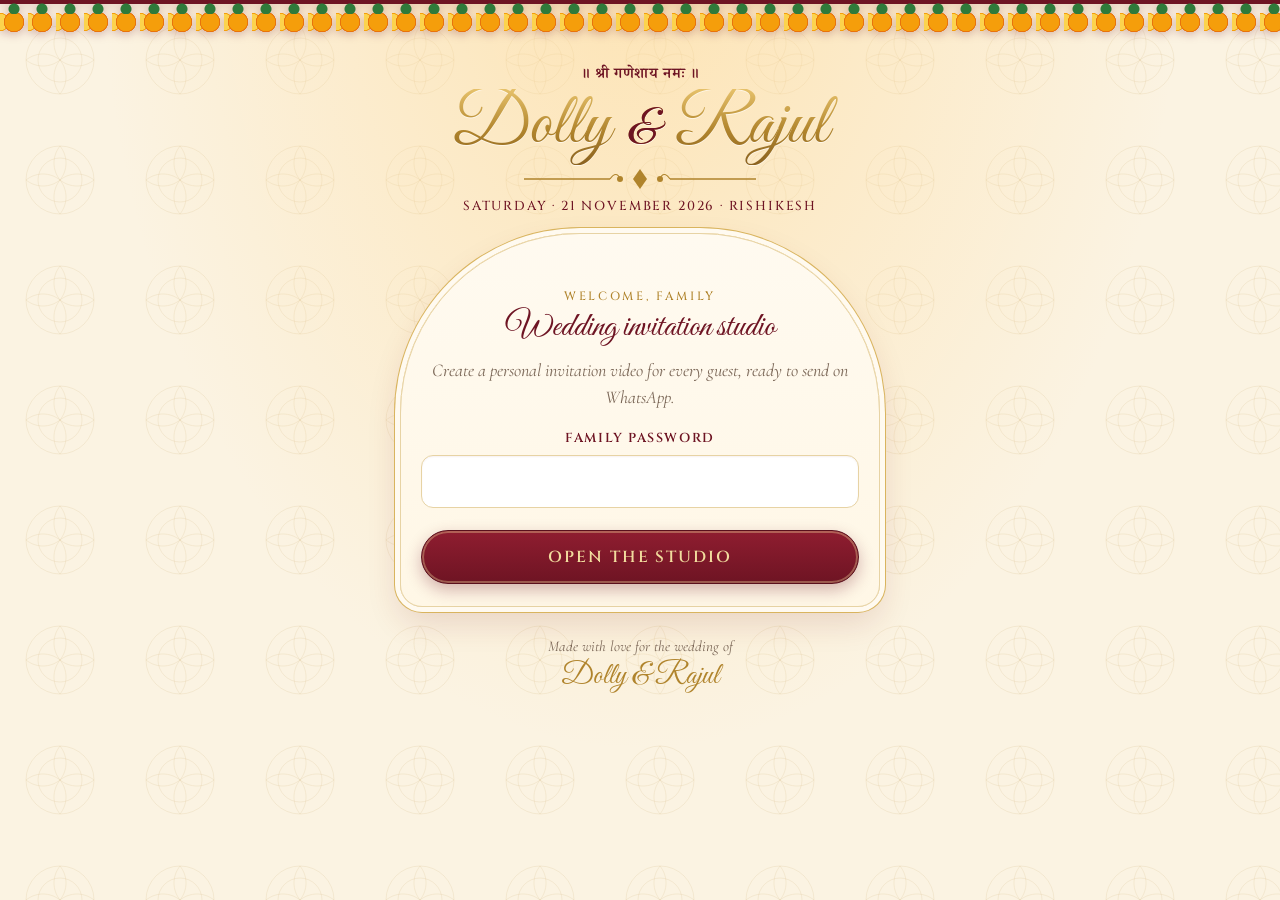
==== docs/index.html @ 71a1b17f "Wedding-themed studio, RSVP contact list, higher-quality templates, new password - Redesigned site f" ====
<!doctype html>
<html lang="en">
<head>
  <meta charset="utf-8">
  <meta name="viewport" content="width=device-width, initial-scale=1, viewport-fit=cover">
  <meta name="robots" content="noindex, nofollow">
  <meta name="theme-color" content="#6e1423">
  <title>Dolly &amp; Rajul · Wedding Invitations</title>
  <link rel="icon" href="data:image/svg+xml,%3Csvg xmlns='http://www.w3.org/2000/svg' viewBox='0 0 64 64'%3E%3Ccircle cx='32' cy='32' r='30' fill='%236e1423'/%3E%3Ctext x='32' y='44' font-size='34' text-anchor='middle' fill='%23e8c66f' font-family='serif'%3E%E0%A5%90%3C/text%3E%3C/svg%3E">
  <link rel="preconnect" href="https://fonts.googleapis.com">
  <link rel="preconnect" href="https://fonts.gstatic.com" crossorigin>
  <link href="https://fonts.googleapis.com/css2?family=Cinzel:wght@500;700&family=Cormorant+Garamond:ital,wght@0,400;0,600;1,400&family=Great+Vibes&family=Kalam:wght@700&family=Noto+Serif+Devanagari:wght@400;600&family=Playball&family=Playfair+Display:ital@1&display=swap" rel="stylesheet">
  <link rel="stylesheet" href="styles.css">
</head>
<body>
  <div class="toran" aria-hidden="true"></div>

  <main class="shell">
    <header class="brand">
      <p class="mantra">॥ श्री गणेशाय नमः ॥</p>
      <h1 class="couple">Dolly <span class="amp">&amp;</span> Rajul</h1>
      <div class="ornament" aria-hidden="true">
        <svg viewBox="0 0 240 24" width="240" height="24"><path d="M4 12h86M150 12h86" stroke="currentColor" stroke-width="1.4"/><path d="M120 2l7 10-7 10-7-10z" fill="currentColor"/><circle cx="100" cy="12" r="3" fill="currentColor"/><circle cx="140" cy="12" r="3" fill="currentColor"/><path d="M90 12c4-6 8-6 10 0M150 12c-4-6-8-6-10 0" stroke="currentColor" fill="none" stroke-width="1.2"/></svg>
      </div>
      <p class="date">Saturday · 21 November 2026 · Rishikesh</p>
    </header>

    <!-- Step 1: password -->
    <section id="step-lock" class="card arch-card">
      <p class="eyebrow">Welcome, family</p>
      <h2>Wedding invitation studio</h2>
      <p class="lead">Create a personal invitation video for every guest, ready to send on WhatsApp.</p>
      <form id="lock-form" autocomplete="off">
        <label for="password">Family password</label>
        <input id="password" type="password" autocomplete="current-password" required>
        <button type="submit" class="primary" id="unlock-btn">Open the studio</button>
        <p class="error" id="lock-error" hidden></p>
      </form>
    </section>

    <!-- Step 2: details -->
    <section id="step-form" class="card" hidden>
      <figure id="hero" class="hero" hidden>
        <div class="arch-frame"><img id="hero-img" alt="Dolly and Rajul"></div>
      </figure>
      <p class="eyebrow">New invitation</p>
      <h2>Who is it for?</h2>
      <form id="invite-form" novalidate>
        <p class="field-label">Invitation from</p>
        <div id="side-list" class="tiles" role="radiogroup" aria-label="Invitation from"></div>

        <p class="field-label">Language</p>
        <div id="lang-list" class="tiles" role="radiogroup" aria-label="Language"></div>

        <label for="guest" class="field-label">Guest name</label>
        <input id="guest" maxlength="40" placeholder="e.g. Sharma Family" required>
        <p class="hint">Appears as “Dear …” on the invitation page (“प्रिय …” in Hindi).</p>

        <label for="rsvp-select" class="field-label">RSVP contact</label>
        <div class="select-wrap"><select id="rsvp-select"></select></div>
        <button type="button" id="remove-contact" class="link" hidden>Remove this saved contact</button>
        <div id="new-contact" class="new-contact" hidden>
          <label for="rsvp-name">Name</label>
          <input id="rsvp-name" maxlength="40" placeholder="e.g. Neha">
          <label for="rsvp-phone">Phone number</label>
          <input id="rsvp-phone" type="tel" inputmode="tel" maxlength="20" placeholder="e.g. +91 98765 43210">
          <label class="check"><input type="checkbox" id="save-contact" checked> Save this contact for next time</label>
        </div>

        <p class="error" id="form-error" hidden></p>
        <button type="submit" class="primary" id="generate-btn">Create invitation video</button>
      </form>
    </section>

    <!-- Step 3: progress -->
    <section id="step-progress" class="card center" hidden>
      <div class="mandala" aria-hidden="true"></div>
      <h2>Preparing the invitation…</h2>
      <p id="progress-label" class="progress-label">Starting</p>
      <div class="bar"><div id="progress-fill"></div></div>
      <p class="hint">Please keep this screen open. The first time takes a little longer while the studio loads.</p>
    </section>

    <!-- Step 4: result -->
    <section id="step-result" class="card center" hidden>
      <p class="eyebrow">Ready to send</p>
      <h2 class="result-title">Invitation for <span id="result-guest"></span></h2>
      <div class="video-frame"><video id="preview" controls playsinline preload="metadata"></video></div>
      <p id="result-meta" class="hint"></p>
      <div class="actions">
        <a id="download-btn" class="primary button" download>Download video</a>
        <button id="share-btn" class="secondary" hidden>Share on WhatsApp…</button>
        <button id="again-btn" class="secondary">Make another invitation</button>
      </div>
    </section>

    <!-- Error -->
    <section id="step-error" class="card" hidden>
      <h2>Something went wrong</h2>
      <p id="error-message" class="error"></p>
      <details><summary>Technical details</summary><pre id="error-log"></pre></details>
      <button id="retry-btn" class="primary">Back to the form</button>
    </section>

    <footer class="foot">
      <p>Made with love for the wedding of</p>
      <p class="foot-names">Dolly &amp; Rajul</p>
    </footer>
  </main>
  <script type="module" src="app.js"></script>
</body>
</html>
---- docs/styles.css ----
:root {
  --maroon: #6e1423;
  --maroon-2: #8f1d30;
  --gold: #b0842c;
  --gold-2: #d9b45e;
  --gold-3: #f1dc9e;
  --cream: #fbf3e2;
  --ivory: #fffaf0;
  --ink: #3a2418;
  --muted: #7a6656;
  --line: #e7d3a4;
  --error: #a3322a;
  color-scheme: light;
}
* { box-sizing: border-box; }
html { -webkit-text-size-adjust: 100%; }
body {
  margin: 0;
  min-height: 100vh;
  color: var(--ink);
  font: 18px/1.5 "Cormorant Garamond", "Noto Serif Devanagari", Georgia, serif;
  background-color: var(--cream);
  /* soft mandala pattern + warm glow */
  background-image:
    radial-gradient(ellipse at 50% -10%, rgba(255, 214, 140, .55), transparent 60%),
    url("data:image/svg+xml,%3Csvg xmlns='http://www.w3.org/2000/svg' width='120' height='120' viewBox='0 0 120 120'%3E%3Cg fill='none' stroke='%23b0842c' stroke-opacity='.10' stroke-width='1'%3E%3Ccircle cx='60' cy='60' r='22'/%3E%3Ccircle cx='60' cy='60' r='34'/%3E%3Cpath d='M60 26c8 10 8 24 0 34-8-10-8-24 0-34zM60 94c8-10 8-24 0-34-8 10-8 24 0 34zM26 60c10-8 24-8 34 0-10 8-24 8-34 0zM94 60c-10-8-24-8-34 0 10 8 24 8 34 0z'/%3E%3C/g%3E%3C/svg%3E");
  background-attachment: fixed, scroll;
}

/* marigold toran across the top */
.toran {
  position: relative; z-index: 5; height: 40px; pointer-events: none;
  background:
    radial-gradient(circle at 14px 9px, #2f7a3a 0 5px, transparent 6px) 0 0 / 28px 14px repeat-x,
    radial-gradient(circle at 14px 22px, #f59e0b 0 9px, #e8730c 9.5px 10px, transparent 10.5px) 0 0 / 28px 40px repeat-x,
    radial-gradient(circle at 0 22px, #fcd34d 0 8px, #f59e0b 8.5px 9px, transparent 9.5px) 0 0 / 28px 40px repeat-x,
    linear-gradient(var(--maroon), var(--maroon)) 0 0 / 100% 4px no-repeat;
  filter: drop-shadow(0 3px 4px rgba(110, 20, 35, .25));
}

.shell { max-width: 520px; margin: 0 auto; padding: 18px 16px 40px; }

/* header */
.brand { text-align: center; margin: 6px 0 18px; }
.mantra { margin: 0; color: var(--maroon); font: 600 15px "Noto Serif Devanagari", serif; letter-spacing: .04em; }
.couple {
  margin: 2px 0 0; font: 400 clamp(52px, 15vw, 72px)/1.05 "Great Vibes", cursive;
  background: linear-gradient(180deg, #e6c16a 0%, #b0842c 55%, #8a6220 100%);
  -webkit-background-clip: text; background-clip: text; color: transparent;
  filter: drop-shadow(0 1px 0 rgba(255, 255, 255, .6));
}
.amp { font-size: .7em; color: var(--maroon); -webkit-text-fill-color: var(--maroon); padding: 0 .08em; }
.ornament { color: var(--gold); margin: 2px auto 0; line-height: 0; }
.date { margin: 6px 0 0; font: 500 13px "Cinzel", serif; letter-spacing: .14em; color: var(--maroon); text-transform: uppercase; }

/* cards */
.card {
  position: relative;
  background: linear-gradient(180deg, var(--ivory), #fff7e6);
  border: 1px solid var(--line);
  border-radius: 22px;
  padding: 26px 20px 22px;
  box-shadow: 0 0 0 5px var(--ivory), 0 0 0 6px var(--gold-2), 0 14px 34px rgba(110, 20, 35, .14);
  margin: 10px 4px 0;
}
.arch-card { border-radius: 180px 180px 22px 22px; padding-top: 54px; text-align: center; }
.center { text-align: center; }
.eyebrow { margin: 0; font: 500 12px "Cinzel", serif; letter-spacing: .22em; text-transform: uppercase; color: var(--gold); }
h2 { margin: 4px 0 10px; font: 400 34px/1.15 "Great Vibes", cursive; color: var(--maroon); }
.lead { margin: 0 0 6px; color: var(--muted); font-style: italic; }

/* couple photo in an arch */
.hero { margin: -6px auto 14px; width: 200px; }
.arch-frame {
  aspect-ratio: 420 / 760; border-radius: 100px 100px 10px 10px; overflow: hidden;
  border: 3px solid var(--gold-2); box-shadow: 0 0 0 4px var(--ivory), 0 0 0 5px var(--gold), 0 10px 22px rgba(110, 20, 35, .2);
}
.arch-frame img { width: 100%; height: 100%; object-fit: cover; object-position: 50% 20%; display: block; }

/* form */
label, .field-label { display: block; font: 600 13px "Cinzel", serif; letter-spacing: .12em; text-transform: uppercase; color: var(--maroon); margin: 18px 0 8px; }
input, select {
  width: 100%; font: inherit; font-size: 18px; color: var(--ink);
  background: #fff; border: 1px solid var(--line); border-radius: 12px; padding: 12px 14px;
  box-shadow: inset 0 1px 2px rgba(110, 20, 35, .06);
}
input:focus, select:focus { outline: 2px solid var(--gold-2); outline-offset: 1px; border-color: var(--gold); }
.select-wrap { position: relative; }
.select-wrap::after { content: ""; position: absolute; right: 16px; top: 50%; width: 9px; height: 9px; margin-top: -7px; border: solid var(--maroon); border-width: 0 2px 2px 0; transform: rotate(45deg); pointer-events: none; }
select { appearance: none; -webkit-appearance: none; padding-right: 42px; }
.hint { color: var(--muted); font-size: 15px; font-style: italic; margin: 6px 0 0; }

.tiles { display: grid; grid-template-columns: 1fr 1fr; gap: 10px; }
.tile {
  position: relative; display: flex; flex-direction: column; align-items: center; justify-content: center;
  min-height: 74px; margin: 0; padding: 10px 8px; cursor: pointer; text-transform: none; letter-spacing: 0;
  background: #fff; border: 1px solid var(--line); border-radius: 14px; text-align: center;
  transition: border-color .15s, box-shadow .15s, background .15s;
}
.tile input { position: absolute; opacity: 0; pointer-events: none; }
.tile-title { font: 400 25px/1.1 "Great Vibes", "Noto Serif Devanagari", cursive; color: var(--ink); }
.tile-sub { font: 15px "Noto Serif Devanagari", "Cormorant Garamond", serif; color: var(--muted); margin-top: 2px; }
.tile:has(input:checked) { background: linear-gradient(180deg, #fff6e0, #fbe9c2); border-color: var(--gold); box-shadow: 0 0 0 2px var(--gold-2); }
.tile:has(input:checked) .tile-title { color: var(--maroon); }
.tile:has(input:focus-visible) { outline: 2px solid var(--maroon); outline-offset: 2px; }

.new-contact { margin-top: 12px; padding: 4px 14px 14px; border: 1px dashed var(--gold-2); border-radius: 14px; background: #fffdf7; }
.new-contact label:not(.check) { margin-top: 12px; }
.check { display: flex; gap: 10px; align-items: center; font: italic 400 16px "Cormorant Garamond", serif; letter-spacing: 0; text-transform: none; color: var(--ink); }
.check input { width: 18px; height: 18px; accent-color: var(--maroon); }
.link { background: none; border: 0; padding: 6px 0 0; color: var(--maroon); font: italic 15px "Cormorant Garamond", serif; text-decoration: underline; cursor: pointer; }

/* buttons */
button, .button { display: inline-block; text-align: center; text-decoration: none; cursor: pointer; border-radius: 999px; }
.primary {
  width: 100%; margin-top: 22px; padding: 15px 20px; border: 1px solid #5a0f1c;
  font: 600 16px "Cinzel", serif; letter-spacing: .12em; text-transform: uppercase; color: var(--gold-3);
  background: linear-gradient(180deg, var(--maroon-2), var(--maroon));
  box-shadow: inset 0 0 0 2px rgba(241, 220, 158, .35), 0 6px 16px rgba(110, 20, 35, .3);
}
.primary:active { transform: translateY(1px); }
.secondary { width: 100%; padding: 13px 20px; border: 1px solid var(--gold); background: #fff; color: var(--maroon); font: 600 14px "Cinzel", serif; letter-spacing: .1em; text-transform: uppercase; }
button:disabled { opacity: .6; cursor: progress; }
.actions { display: grid; gap: 10px; margin-top: 8px; }
.actions .primary { margin-top: 8px; }
.error { color: var(--error); font-weight: 600; margin: 12px 0 0; }

/* progress */
.mandala {
  width: 96px; height: 96px; margin: 4px auto 6px; border-radius: 50%;
  background:
    radial-gradient(circle, var(--maroon) 0 10px, transparent 11px),
    repeating-conic-gradient(var(--gold-2) 0 10deg, transparent 10deg 30deg),
    radial-gradient(circle, transparent 0 30px, var(--gold) 31px 33px, transparent 34px);
  -webkit-mask: radial-gradient(circle, #000 0 47px, transparent 48px); mask: radial-gradient(circle, #000 0 47px, transparent 48px);
  animation: spin 9s linear infinite;
}
@keyframes spin { to { transform: rotate(360deg); } }
@media (prefers-reduced-motion: reduce) { .mandala { animation: none; } }
.progress-label { font-size: 19px; margin: 0; font-style: italic; }
.bar { height: 10px; background: #f1e3c2; border-radius: 999px; overflow: hidden; margin: 14px 0 10px; box-shadow: inset 0 1px 2px rgba(110, 20, 35, .15); }
#progress-fill { height: 100%; width: 0; background: linear-gradient(90deg, #f59e0b, var(--gold), var(--maroon)); transition: width .3s; }

/* result */
.result-title span { white-space: nowrap; }
.video-frame { padding: 6px; border-radius: 18px; background: linear-gradient(135deg, var(--gold-3), var(--gold), var(--gold-3)); margin: 8px auto 0; max-width: 340px; }
video { width: 100%; max-height: 68vh; background: #000; border-radius: 13px; display: block; }

pre { white-space: pre-wrap; word-break: break-word; font-size: 12px; max-height: 240px; overflow: auto; background: #f3ece0; padding: 8px; border-radius: 8px; }
details { margin-top: 10px; }

.foot { text-align: center; margin-top: 28px; color: var(--muted); font-style: italic; font-size: 15px; }
.foot p { margin: 0; }
.foot-names { font: 400 30px "Great Vibes", cursive; color: var(--gold); font-style: normal; }
[hidden] { display: none !important; }
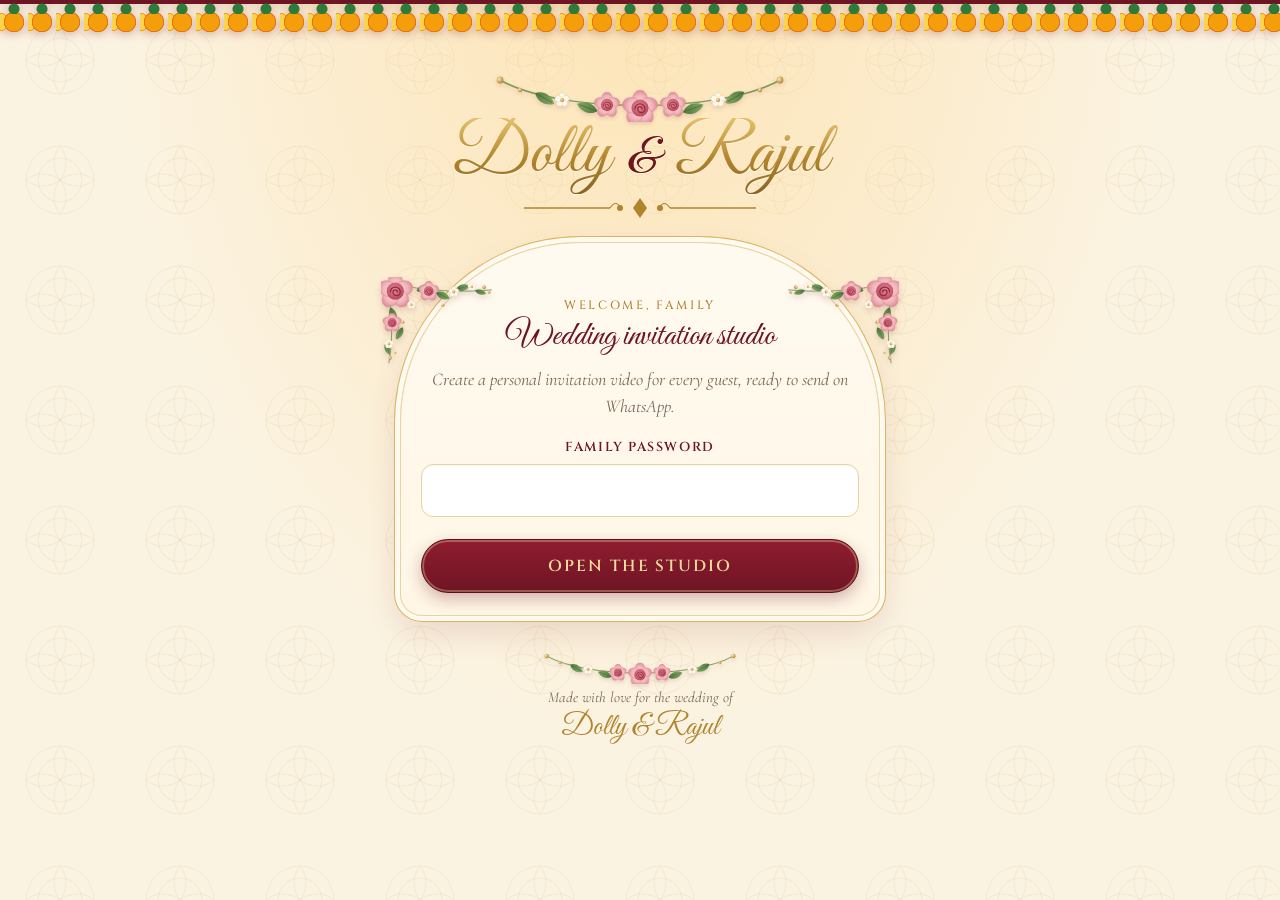
==== commit 8860bb23: "Floral redesign, Hindi name translation, softer music, 3x faster generation - Remove couple photo, d" ====
--- a/docs/index.html
+++ b/docs/index.html
@@ -6,27 +6,93 @@
   <meta name="robots" content="noindex, nofollow">
   <meta name="theme-color" content="#6e1423">
   <title>Dolly &amp; Rajul · Wedding Invitations</title>
-  <link rel="icon" href="data:image/svg+xml,%3Csvg xmlns='http://www.w3.org/2000/svg' viewBox='0 0 64 64'%3E%3Ccircle cx='32' cy='32' r='30' fill='%236e1423'/%3E%3Ctext x='32' y='44' font-size='34' text-anchor='middle' fill='%23e8c66f' font-family='serif'%3E%E0%A5%90%3C/text%3E%3C/svg%3E">
+  <link rel="icon" href="data:image/svg+xml,%3Csvg xmlns='http://www.w3.org/2000/svg' viewBox='0 0 64 64'%3E%3Ccircle cx='32' cy='32' r='30' fill='%236e1423'/%3E%3Cg fill='%23f2b8be'%3E%3Cellipse cx='32' cy='22' rx='8' ry='11'/%3E%3Cellipse cx='32' cy='22' rx='8' ry='11' transform='rotate(72 32 32)'/%3E%3Cellipse cx='32' cy='22' rx='8' ry='11' transform='rotate(144 32 32)'/%3E%3Cellipse cx='32' cy='22' rx='8' ry='11' transform='rotate(216 32 32)'/%3E%3Cellipse cx='32' cy='22' rx='8' ry='11' transform='rotate(288 32 32)'/%3E%3C/g%3E%3Ccircle cx='32' cy='32' r='8' fill='%23e8c66f'/%3E%3C/svg%3E">
   <link rel="preconnect" href="https://fonts.googleapis.com">
   <link rel="preconnect" href="https://fonts.gstatic.com" crossorigin>
   <link href="https://fonts.googleapis.com/css2?family=Cinzel:wght@500;700&family=Cormorant+Garamond:ital,wght@0,400;0,600;1,400&family=Great+Vibes&family=Kalam:wght@700&family=Noto+Serif+Devanagari:wght@400;600&family=Playball&family=Playfair+Display:ital@1&display=swap" rel="stylesheet">
   <link rel="stylesheet" href="styles.css">
 </head>
 <body>
+  <!-- floral artwork, drawn once and reused -->
+  <svg width="0" height="0" style="position:absolute" aria-hidden="true">
+    <defs>
+      <radialGradient id="g-petal" cx="50%" cy="85%" r="80%"><stop offset="0" stop-color="#fbe3e4"/><stop offset=".7" stop-color="#f1b7bd"/><stop offset="1" stop-color="#e3909b"/></radialGradient>
+      <radialGradient id="g-heart" cx="45%" cy="40%" r="60%"><stop offset="0" stop-color="#e88a97"/><stop offset="1" stop-color="#b8475b"/></radialGradient>
+      <radialGradient id="g-gold" cx="35%" cy="35%" r="70%"><stop offset="0" stop-color="#fbe7a8"/><stop offset="1" stop-color="#b0842c"/></radialGradient>
+      <linearGradient id="g-leaf" x1="0" x2="1"><stop offset="0" stop-color="#4f7a3f"/><stop offset="1" stop-color="#86a865"/></linearGradient>
+    </defs>
+    <symbol id="rose" viewBox="-20 -20 40 40">
+      <g fill="url(#g-petal)" stroke="#d98a95" stroke-width=".6">
+        <ellipse cy="-9" rx="8.5" ry="11"/><ellipse cy="-9" rx="8.5" ry="11" transform="rotate(72)"/>
+        <ellipse cy="-9" rx="8.5" ry="11" transform="rotate(144)"/><ellipse cy="-9" rx="8.5" ry="11" transform="rotate(216)"/>
+        <ellipse cy="-9" rx="8.5" ry="11" transform="rotate(288)"/>
+      </g>
+      <circle r="9.5" fill="url(#g-heart)"/>
+      <path d="M-5.5 1a5.5 5.5 0 0 1 11 0a4 4 0 0 1-8 0a2.4 2.4 0 0 1 4.8 0" fill="none" stroke="#8f2a3e" stroke-width="1.4" stroke-linecap="round"/>
+    </symbol>
+    <symbol id="blossom" viewBox="-10 -10 20 20">
+      <g fill="#fff8ee" stroke="#e7c9a0" stroke-width=".5">
+        <circle cy="-5" r="4"/><circle cy="-5" r="4" transform="rotate(72)"/><circle cy="-5" r="4" transform="rotate(144)"/>
+        <circle cy="-5" r="4" transform="rotate(216)"/><circle cy="-5" r="4" transform="rotate(288)"/>
+      </g>
+      <circle r="2.6" fill="url(#g-gold)"/>
+    </symbol>
+    <symbol id="leaf" viewBox="0 -7 24 14">
+      <path d="M0 0C6-7 17-7 24 0C17 7 6 7 0 0Z" fill="url(#g-leaf)"/>
+      <path d="M1 0H21" stroke="#3d6431" stroke-width=".7"/>
+    </symbol>
+    <!-- a corner spray: roses, blossoms, leaves and gold buds along two vines -->
+    <symbol id="spray" viewBox="0 0 180 140">
+      <path d="M8 8C50 18 100 26 172 20" fill="none" stroke="#7d9b5c" stroke-width="1.5"/>
+      <path d="M8 8C16 44 20 90 12 134" fill="none" stroke="#7d9b5c" stroke-width="1.5"/>
+      <use href="#leaf" x="54" y="10" width="26" height="15" transform="rotate(-18 67 17)"/>
+      <use href="#leaf" x="84" y="22" width="24" height="14" transform="rotate(24 96 29)"/>
+      <use href="#leaf" x="116" y="10" width="22" height="13" transform="rotate(-14 127 16)"/>
+      <use href="#leaf" x="146" y="18" width="18" height="11" transform="rotate(16 155 23)"/>
+      <use href="#leaf" x="6" y="52" width="26" height="15" transform="rotate(72 19 59)"/>
+      <use href="#leaf" x="18" y="82" width="22" height="13" transform="rotate(118 29 88)"/>
+      <use href="#leaf" x="0" y="106" width="20" height="12" transform="rotate(70 10 112)"/>
+      <use href="#rose" x="-6" y="-6" width="56" height="56"/>
+      <use href="#rose" x="58" y="6" width="32" height="32"/>
+      <use href="#rose" x="2" y="56" width="30" height="30"/>
+      <use href="#blossom" x="104" y="14" width="18" height="18"/>
+      <use href="#blossom" x="134" y="8" width="14" height="14"/>
+      <use href="#blossom" x="4" y="96" width="16" height="16"/>
+      <use href="#blossom" x="40" y="36" width="14" height="14"/>
+      <g fill="url(#g-gold)"><circle cx="160" cy="16" r="3"/><circle cx="168" cy="24" r="2.2"/><circle cx="96" cy="44" r="2.4"/><circle cx="34" cy="70" r="2.4"/><circle cx="14" cy="126" r="2.6"/><circle cx="22" cy="118" r="1.8"/></g>
+    </symbol>
+    <!-- a centred garland for the header and the footer -->
+    <symbol id="garland" viewBox="0 0 300 60">
+      <path d="M10 18C70 52 230 52 290 18" fill="none" stroke="#7d9b5c" stroke-width="1.5"/>
+      <use href="#leaf" x="44" y="30" width="22" height="13" transform="rotate(30 55 36)"/>
+      <use href="#leaf" x="86" y="40" width="22" height="13" transform="rotate(-160 97 46)"/>
+      <use href="#leaf" x="192" y="40" width="22" height="13" transform="rotate(-20 203 46)"/>
+      <use href="#leaf" x="234" y="30" width="22" height="13" transform="rotate(150 245 36)"/>
+      <use href="#blossom" x="64" y="30" width="16" height="16"/>
+      <use href="#blossom" x="220" y="30" width="16" height="16"/>
+      <use href="#rose" x="104" y="30" width="26" height="26"/>
+      <use href="#rose" x="170" y="30" width="26" height="26"/>
+      <use href="#rose" x="132" y="28" width="36" height="36"/>
+      <g fill="url(#g-gold)"><circle cx="10" cy="18" r="3.4"/><circle cx="290" cy="18" r="3.4"/><circle cx="30" cy="28" r="2.2"/><circle cx="270" cy="28" r="2.2"/></g>
+    </symbol>
+  </svg>
+
   <div class="toran" aria-hidden="true"></div>
+  <div class="petals" aria-hidden="true"><i></i><i></i><i></i><i></i><i></i><i></i><i></i><i></i><i></i><i></i></div>
 
   <main class="shell">
     <header class="brand">
-      <p class="mantra">॥ श्री गणेशाय नमः ॥</p>
+      <svg class="garland" viewBox="0 0 300 60" aria-hidden="true"><use href="#garland"/></svg>
       <h1 class="couple">Dolly <span class="amp">&amp;</span> Rajul</h1>
       <div class="ornament" aria-hidden="true">
         <svg viewBox="0 0 240 24" width="240" height="24"><path d="M4 12h86M150 12h86" stroke="currentColor" stroke-width="1.4"/><path d="M120 2l7 10-7 10-7-10z" fill="currentColor"/><circle cx="100" cy="12" r="3" fill="currentColor"/><circle cx="140" cy="12" r="3" fill="currentColor"/><path d="M90 12c4-6 8-6 10 0M150 12c-4-6-8-6-10 0" stroke="currentColor" fill="none" stroke-width="1.2"/></svg>
       </div>
-      <p class="date">Saturday · 21 November 2026 · Rishikesh</p>
     </header>
 
     <!-- Step 1: password -->
     <section id="step-lock" class="card arch-card">
+      <svg class="floral tl" aria-hidden="true"><use href="#spray"/></svg>
+      <svg class="floral tr" aria-hidden="true"><use href="#spray"/></svg>
       <p class="eyebrow">Welcome, family</p>
       <h2>Wedding invitation studio</h2>
       <p class="lead">Create a personal invitation video for every guest, ready to send on WhatsApp.</p>
@@ -40,11 +106,10 @@
 
     <!-- Step 2: details -->
     <section id="step-form" class="card" hidden>
-      <figure id="hero" class="hero" hidden>
-        <div class="arch-frame"><img id="hero-img" alt="Dolly and Rajul"></div>
-      </figure>
-      <p class="eyebrow">New invitation</p>
-      <h2>Who is it for?</h2>
+      <svg class="floral tl" aria-hidden="true"><use href="#spray"/></svg>
+      <svg class="floral tr" aria-hidden="true"><use href="#spray"/></svg>
+      <p class="eyebrow center">New invitation</p>
+      <h2 class="center">Who is it for?</h2>
       <form id="invite-form" novalidate>
         <p class="field-label">Invitation from</p>
         <div id="side-list" class="tiles" role="radiogroup" aria-label="Invitation from"></div>
@@ -54,7 +119,12 @@
 
         <label for="guest" class="field-label">Guest name</label>
         <input id="guest" maxlength="40" placeholder="e.g. Sharma Family" required>
-        <p class="hint">Appears as “Dear …” on the invitation page (“प्रिय …” in Hindi).</p>
+        <p class="hint" id="guest-hint">Appears as “Dear …” on the invitation page.</p>
+        <div id="guest-hi-wrap" class="hindi-box" hidden>
+          <label for="guest-hi">Name in Hindi</label>
+          <input id="guest-hi" lang="hi" maxlength="40" placeholder="Filled in automatically">
+          <p class="hint">Translated automatically from the name above. Tap to correct it. <button type="button" class="link" id="guest-hi-redo">Translate again</button></p>
+        </div>
 
         <label for="rsvp-select" class="field-label">RSVP contact</label>
         <div class="select-wrap"><select id="rsvp-select"></select></div>
@@ -62,6 +132,8 @@
         <div id="new-contact" class="new-contact" hidden>
           <label for="rsvp-name">Name</label>
           <input id="rsvp-name" maxlength="40" placeholder="e.g. Neha">
+          <label for="rsvp-name-hi">Name in Hindi</label>
+          <input id="rsvp-name-hi" lang="hi" maxlength="40" placeholder="Filled in automatically">
           <label for="rsvp-phone">Phone number</label>
           <input id="rsvp-phone" type="tel" inputmode="tel" maxlength="20" placeholder="e.g. +91 98765 43210">
           <label class="check"><input type="checkbox" id="save-contact" checked> Save this contact for next time</label>
@@ -74,6 +146,8 @@
 
     <!-- Step 3: progress -->
     <section id="step-progress" class="card center" hidden>
+      <svg class="floral tl" aria-hidden="true"><use href="#spray"/></svg>
+      <svg class="floral tr" aria-hidden="true"><use href="#spray"/></svg>
       <div class="mandala" aria-hidden="true"></div>
       <h2>Preparing the invitation…</h2>
       <p id="progress-label" class="progress-label">Starting</p>
@@ -83,6 +157,8 @@
 
     <!-- Step 4: result -->
     <section id="step-result" class="card center" hidden>
+      <svg class="floral tl" aria-hidden="true"><use href="#spray"/></svg>
+      <svg class="floral tr" aria-hidden="true"><use href="#spray"/></svg>
       <p class="eyebrow">Ready to send</p>
       <h2 class="result-title">Invitation for <span id="result-guest"></span></h2>
       <div class="video-frame"><video id="preview" controls playsinline preload="metadata"></video></div>
@@ -103,6 +179,7 @@
     </section>
 
     <footer class="foot">
+      <svg class="garland small" viewBox="0 0 300 60" aria-hidden="true"><use href="#garland"/></svg>
       <p>Made with love for the wedding of</p>
       <p class="foot-names">Dolly &amp; Rajul</p>
     </footer>
--- a/docs/styles.css
+++ b/docs/styles.css
@@ -38,11 +38,12 @@
   filter: drop-shadow(0 3px 4px rgba(110, 20, 35, .25));
 }
 
-.shell { max-width: 520px; margin: 0 auto; padding: 18px 16px 40px; }
+.shell { position: relative; z-index: 1; max-width: 520px; margin: 0 auto; padding: 18px 16px 40px; }
 
 /* header */
-.brand { text-align: center; margin: 6px 0 18px; }
-.mantra { margin: 0; color: var(--maroon); font: 600 15px "Noto Serif Devanagari", serif; letter-spacing: .04em; }
+.brand { text-align: center; margin: 4px 0 22px; }
+.garland { display: block; width: min(300px, 82%); height: auto; margin: 0 auto -6px; filter: drop-shadow(0 2px 2px rgba(110, 20, 35, .15)); }
+.garland.small { width: 200px; margin-bottom: 2px; }
 .couple {
   margin: 2px 0 0; font: 400 clamp(52px, 15vw, 72px)/1.05 "Great Vibes", cursive;
   background: linear-gradient(180deg, #e6c16a 0%, #b0842c 55%, #8a6220 100%);
@@ -51,7 +52,6 @@
 }
 .amp { font-size: .7em; color: var(--maroon); -webkit-text-fill-color: var(--maroon); padding: 0 .08em; }
 .ornament { color: var(--gold); margin: 2px auto 0; line-height: 0; }
-.date { margin: 6px 0 0; font: 500 13px "Cinzel", serif; letter-spacing: .14em; color: var(--maroon); text-transform: uppercase; }
 
 /* cards */
 .card {
@@ -64,18 +64,41 @@
   margin: 10px 4px 0;
 }
 .arch-card { border-radius: 180px 180px 22px 22px; padding-top: 54px; text-align: center; }
+.card > * { position: relative; }
+
+/* floral sprays tucked into the top corners of every card */
+.card > .floral { position: absolute; top: -18px; width: 132px; height: 103px; pointer-events: none; z-index: 2;
+  filter: drop-shadow(0 3px 3px rgba(110, 20, 35, .18)); }
+.floral.tl { left: -16px; }
+.floral.tr { right: -16px; transform: scaleX(-1); }
+.arch-card > .floral { top: 34px; width: 116px; height: 90px; }
+.arch-card > .floral.tl { left: -20px; }
+.arch-card > .floral.tr { right: -20px; }
+
+/* a few rose petals drifting down behind the cards */
+.petals { position: fixed; inset: 0; overflow: hidden; pointer-events: none; z-index: 0; }
+.petals i { position: absolute; top: -40px; width: 14px; height: 18px; border-radius: 150% 0 150% 0;
+  background: linear-gradient(135deg, #fbe3e4, #eda2ac); opacity: .75; animation: fall 16s linear infinite; }
+.petals i:nth-child(1) { left: 6%; animation-delay: 0s; }
+.petals i:nth-child(2) { left: 18%; animation-delay: -9s; animation-duration: 19s; transform: scale(.8); }
+.petals i:nth-child(3) { left: 31%; animation-delay: -4s; animation-duration: 14s; }
+.petals i:nth-child(4) { left: 44%; animation-delay: -12s; animation-duration: 21s; }
+.petals i:nth-child(5) { left: 57%; animation-delay: -2s; animation-duration: 17s; }
+.petals i:nth-child(6) { left: 69%; animation-delay: -7s; animation-duration: 15s; }
+.petals i:nth-child(7) { left: 81%; animation-delay: -14s; animation-duration: 20s; }
+.petals i:nth-child(8) { left: 92%; animation-delay: -5s; animation-duration: 18s; }
+.petals i:nth-child(9) { left: 12%; animation-delay: -16s; animation-duration: 23s; background: linear-gradient(135deg, #fff3d6, #f1c86a); }
+.petals i:nth-child(10) { left: 75%; animation-delay: -10s; animation-duration: 22s; background: linear-gradient(135deg, #fff3d6, #f1c86a); }
+@keyframes fall {
+  0% { transform: translate(0, 0) rotate(0deg); }
+  50% { transform: translate(-30px, 55vh) rotate(200deg); }
+  100% { transform: translate(20px, 112vh) rotate(420deg); }
+}
+@media (prefers-reduced-motion: reduce) { .petals { display: none; } }
 .center { text-align: center; }
 .eyebrow { margin: 0; font: 500 12px "Cinzel", serif; letter-spacing: .22em; text-transform: uppercase; color: var(--gold); }
 h2 { margin: 4px 0 10px; font: 400 34px/1.15 "Great Vibes", cursive; color: var(--maroon); }
 .lead { margin: 0 0 6px; color: var(--muted); font-style: italic; }
-
-/* couple photo in an arch */
-.hero { margin: -6px auto 14px; width: 200px; }
-.arch-frame {
-  aspect-ratio: 420 / 760; border-radius: 100px 100px 10px 10px; overflow: hidden;
-  border: 3px solid var(--gold-2); box-shadow: 0 0 0 4px var(--ivory), 0 0 0 5px var(--gold), 0 10px 22px rgba(110, 20, 35, .2);
-}
-.arch-frame img { width: 100%; height: 100%; object-fit: cover; object-position: 50% 20%; display: block; }
 
 /* form */
 label, .field-label { display: block; font: 600 13px "Cinzel", serif; letter-spacing: .12em; text-transform: uppercase; color: var(--maroon); margin: 18px 0 8px; }
@@ -104,6 +127,9 @@
 .tile:has(input:checked) .tile-title { color: var(--maroon); }
 .tile:has(input:focus-visible) { outline: 2px solid var(--maroon); outline-offset: 2px; }
 
+.hindi-box { margin-top: 12px; padding: 2px 14px 12px; border: 1px solid var(--line); border-radius: 14px; background: #fffdf7; }
+.hindi-box label { margin-top: 12px; }
+.hindi-box input, #rsvp-name-hi, #result-guest { font-family: "Noto Serif Devanagari", "Cormorant Garamond", serif; }
 .new-contact { margin-top: 12px; padding: 4px 14px 14px; border: 1px dashed var(--gold-2); border-radius: 14px; background: #fffdf7; }
 .new-contact label:not(.check) { margin-top: 12px; }
 .check { display: flex; gap: 10px; align-items: center; font: italic 400 16px "Cormorant Garamond", serif; letter-spacing: 0; text-transform: none; color: var(--ink); }
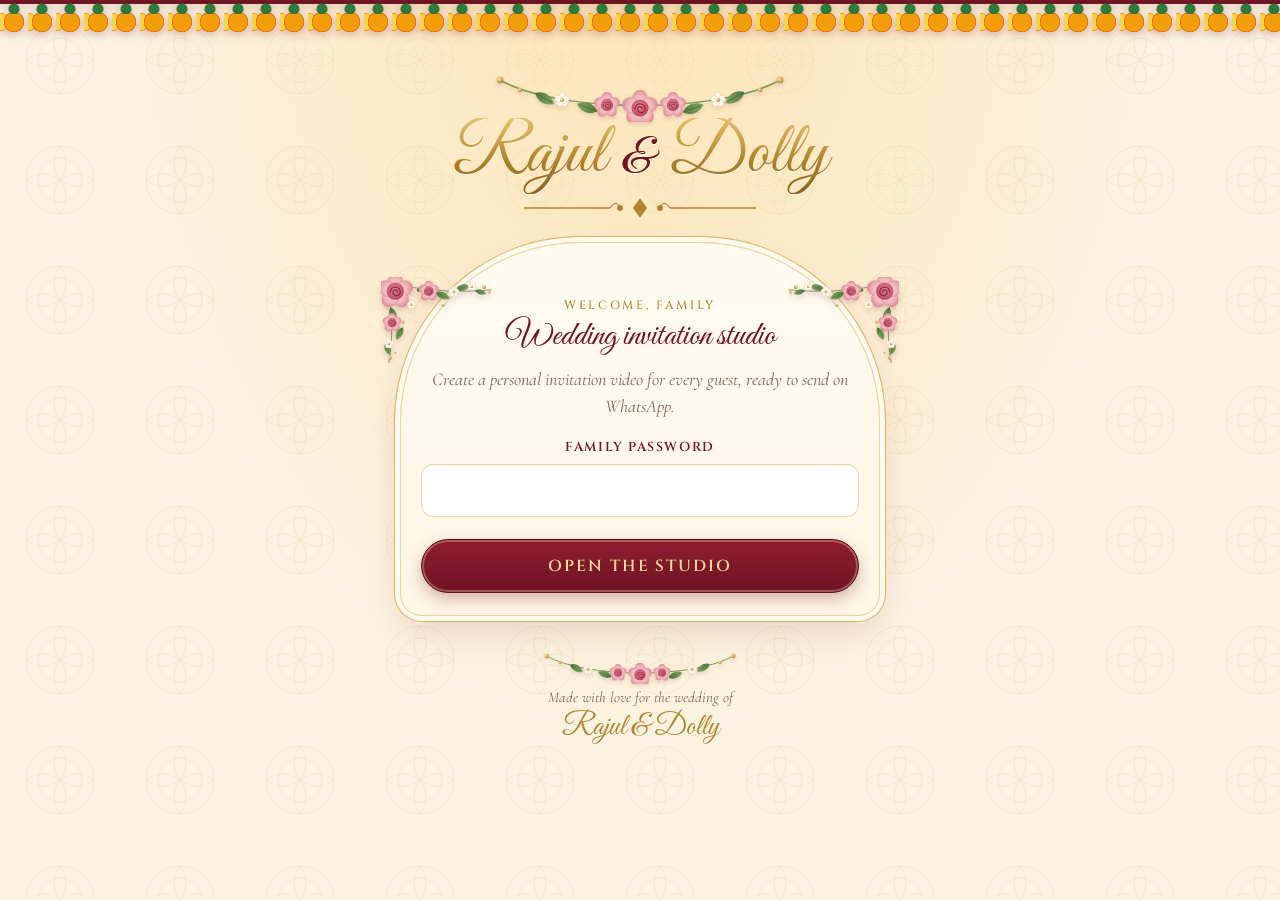
==== commit b38fbaea: "Rajul & Dolly order, plain choice tiles, single WhatsApp share, 7.5 s guest page - Site reads Rajul " ====
--- a/docs/index.html
+++ b/docs/index.html
@@ -5,7 +5,7 @@
   <meta name="viewport" content="width=device-width, initial-scale=1, viewport-fit=cover">
   <meta name="robots" content="noindex, nofollow">
   <meta name="theme-color" content="#6e1423">
-  <title>Dolly &amp; Rajul · Wedding Invitations</title>
+  <title>Rajul &amp; Dolly · Wedding Invitations</title>
   <link rel="icon" href="data:image/svg+xml,%3Csvg xmlns='http://www.w3.org/2000/svg' viewBox='0 0 64 64'%3E%3Ccircle cx='32' cy='32' r='30' fill='%236e1423'/%3E%3Cg fill='%23f2b8be'%3E%3Cellipse cx='32' cy='22' rx='8' ry='11'/%3E%3Cellipse cx='32' cy='22' rx='8' ry='11' transform='rotate(72 32 32)'/%3E%3Cellipse cx='32' cy='22' rx='8' ry='11' transform='rotate(144 32 32)'/%3E%3Cellipse cx='32' cy='22' rx='8' ry='11' transform='rotate(216 32 32)'/%3E%3Cellipse cx='32' cy='22' rx='8' ry='11' transform='rotate(288 32 32)'/%3E%3C/g%3E%3Ccircle cx='32' cy='32' r='8' fill='%23e8c66f'/%3E%3C/svg%3E">
   <link rel="preconnect" href="https://fonts.googleapis.com">
   <link rel="preconnect" href="https://fonts.gstatic.com" crossorigin>
@@ -83,7 +83,7 @@
   <main class="shell">
     <header class="brand">
       <svg class="garland" viewBox="0 0 300 60" aria-hidden="true"><use href="#garland"/></svg>
-      <h1 class="couple">Dolly <span class="amp">&amp;</span> Rajul</h1>
+      <h1 class="couple">Rajul <span class="amp">&amp;</span> Dolly</h1>
       <div class="ornament" aria-hidden="true">
         <svg viewBox="0 0 240 24" width="240" height="24"><path d="M4 12h86M150 12h86" stroke="currentColor" stroke-width="1.4"/><path d="M120 2l7 10-7 10-7-10z" fill="currentColor"/><circle cx="100" cy="12" r="3" fill="currentColor"/><circle cx="140" cy="12" r="3" fill="currentColor"/><path d="M90 12c4-6 8-6 10 0M150 12c-4-6-8-6-10 0" stroke="currentColor" fill="none" stroke-width="1.2"/></svg>
       </div>
@@ -118,11 +118,11 @@
         <div id="lang-list" class="tiles" role="radiogroup" aria-label="Language"></div>
 
         <label for="guest" class="field-label">Guest name</label>
-        <input id="guest" maxlength="40" placeholder="e.g. Sharma Family" required>
+        <input id="guest" enterkeyhint="next" maxlength="40" placeholder="e.g. Sharma Family" required>
         <p class="hint" id="guest-hint">Appears as “Dear …” on the invitation page.</p>
         <div id="guest-hi-wrap" class="hindi-box" hidden>
           <label for="guest-hi">Name in Hindi</label>
-          <input id="guest-hi" lang="hi" maxlength="40" placeholder="Filled in automatically">
+          <input id="guest-hi" enterkeyhint="next" lang="hi" maxlength="40" placeholder="Filled in automatically">
           <p class="hint">Translated automatically from the name above. Tap to correct it. <button type="button" class="link" id="guest-hi-redo">Translate again</button></p>
         </div>
 
@@ -131,16 +131,16 @@
         <button type="button" id="remove-contact" class="link" hidden>Remove this saved contact</button>
         <div id="new-contact" class="new-contact" hidden>
           <label for="rsvp-name">Name</label>
-          <input id="rsvp-name" maxlength="40" placeholder="e.g. Neha">
+          <input id="rsvp-name" enterkeyhint="next" maxlength="40" placeholder="e.g. Neha">
           <label for="rsvp-name-hi">Name in Hindi</label>
-          <input id="rsvp-name-hi" lang="hi" maxlength="40" placeholder="Filled in automatically">
+          <input id="rsvp-name-hi" enterkeyhint="next" lang="hi" maxlength="40" placeholder="Filled in automatically">
           <label for="rsvp-phone">Phone number</label>
-          <input id="rsvp-phone" type="tel" inputmode="tel" maxlength="20" placeholder="e.g. +91 98765 43210">
+          <input id="rsvp-phone" enterkeyhint="done" type="tel" inputmode="tel" maxlength="20" placeholder="e.g. +91 98765 43210">
           <label class="check"><input type="checkbox" id="save-contact" checked> Save this contact for next time</label>
         </div>
 
         <p class="error" id="form-error" hidden></p>
-        <button type="submit" class="primary" id="generate-btn">Create invitation video</button>
+        <button type="button" class="primary" id="generate-btn">Create invitation video</button>
       </form>
     </section>
 
@@ -165,7 +165,13 @@
       <p id="result-meta" class="hint"></p>
       <div class="actions">
         <a id="download-btn" class="primary button" download>Download video</a>
-        <button id="share-btn" class="secondary" hidden>Share on WhatsApp…</button>
+      </div>
+      <button type="button" id="share-btn" class="share-wa">
+        <span class="share-icon wa"><svg viewBox="0 0 32 32" aria-hidden="true"><path fill="#fff" d="M16 3.5C9.1 3.5 3.5 9 3.5 15.9c0 2.4.7 4.7 1.9 6.6L3.6 28.5l6.2-1.7c1.9 1 4 1.6 6.2 1.6 6.9 0 12.5-5.6 12.5-12.5S22.9 3.5 16 3.5zm0 22.7c-1.9 0-3.8-.5-5.4-1.5l-.4-.2-3.7 1 1-3.6-.3-.4c-1.1-1.7-1.7-3.6-1.7-5.6 0-5.7 4.6-10.3 10.4-10.3S26.4 10.2 26.4 16 21.7 26.2 16 26.2zm5.7-7.7c-.3-.2-1.8-.9-2.1-1s-.5-.2-.7.2-.8 1-1 1.2-.4.2-.7.1c-.3-.2-1.3-.5-2.5-1.5-.9-.8-1.5-1.8-1.7-2.1s0-.5.1-.6l.5-.5c.2-.2.2-.3.3-.5.1-.2 0-.4 0-.5l-1-2.3c-.2-.6-.5-.5-.7-.5h-.6c-.2 0-.5.1-.8.4s-1 1-1 2.5 1.1 2.9 1.2 3.1c.2.2 2.1 3.2 5.1 4.5.7.3 1.3.5 1.7.6.7.2 1.4.2 1.9.1.6-.1 1.8-.7 2-1.4s.2-1.3.2-1.4c-.1-.1-.3-.2-.6-.4z"/></svg></span>
+        <span>Share on WhatsApp</span>
+      </button>
+      <p id="share-note" class="hint share-note" hidden></p>
+      <div class="actions">
         <button id="again-btn" class="secondary">Make another invitation</button>
       </div>
     </section>
@@ -181,7 +187,7 @@
     <footer class="foot">
       <svg class="garland small" viewBox="0 0 300 60" aria-hidden="true"><use href="#garland"/></svg>
       <p>Made with love for the wedding of</p>
-      <p class="foot-names">Dolly &amp; Rajul</p>
+      <p class="foot-names">Rajul &amp; Dolly</p>
     </footer>
   </main>
   <script type="module" src="app.js"></script>
--- a/docs/styles.css
+++ b/docs/styles.css
@@ -113,7 +113,7 @@
 select { appearance: none; -webkit-appearance: none; padding-right: 42px; }
 .hint { color: var(--muted); font-size: 15px; font-style: italic; margin: 6px 0 0; }
 
-.tiles { display: grid; grid-template-columns: 1fr 1fr; gap: 10px; }
+.tiles { display: grid; grid-template-columns: repeat(2, minmax(0, 1fr)); gap: 10px; }
 .tile {
   position: relative; display: flex; flex-direction: column; align-items: center; justify-content: center;
   min-height: 74px; margin: 0; padding: 10px 8px; cursor: pointer; text-transform: none; letter-spacing: 0;
@@ -121,7 +121,7 @@
   transition: border-color .15s, box-shadow .15s, background .15s;
 }
 .tile input { position: absolute; opacity: 0; pointer-events: none; }
-.tile-title { font: 400 25px/1.1 "Great Vibes", "Noto Serif Devanagari", cursive; color: var(--ink); }
+.tile-title { font: 400 26px/1.1 "Great Vibes", "Noto Serif Devanagari", cursive; color: var(--ink); white-space: nowrap; }
 .tile-sub { font: 15px "Noto Serif Devanagari", "Cormorant Garamond", serif; color: var(--muted); margin-top: 2px; }
 .tile:has(input:checked) { background: linear-gradient(180deg, #fff6e0, #fbe9c2); border-color: var(--gold); box-shadow: 0 0 0 2px var(--gold-2); }
 .tile:has(input:checked) .tile-title { color: var(--maroon); }
@@ -178,4 +178,12 @@
 .foot { text-align: center; margin-top: 28px; color: var(--muted); font-style: italic; font-size: 15px; }
 .foot p { margin: 0; }
 .foot-names { font: 400 30px "Great Vibes", cursive; color: var(--gold); font-style: normal; }
+/* share */
+.share-wa { display: flex; align-items: center; justify-content: center; gap: 12px; width: 100%; margin-top: 12px; padding: 9px 20px 9px 9px;
+  border: 1px solid #1da851; background: linear-gradient(180deg, #2bd46a, #1fb457); color: #fff;
+  font: 600 15px "Cinzel", serif; letter-spacing: .1em; text-transform: uppercase; box-shadow: 0 6px 16px rgba(31, 180, 87, .3); }
+.share-wa:active { transform: translateY(1px); }
+.share-wa .share-icon { display: grid; place-items: center; width: 40px; height: 40px; border-radius: 50%; background: rgba(255, 255, 255, .18); }
+.share-wa svg { width: 26px; height: 26px; }
+.share-note { margin-top: 10px; }
 [hidden] { display: none !important; }
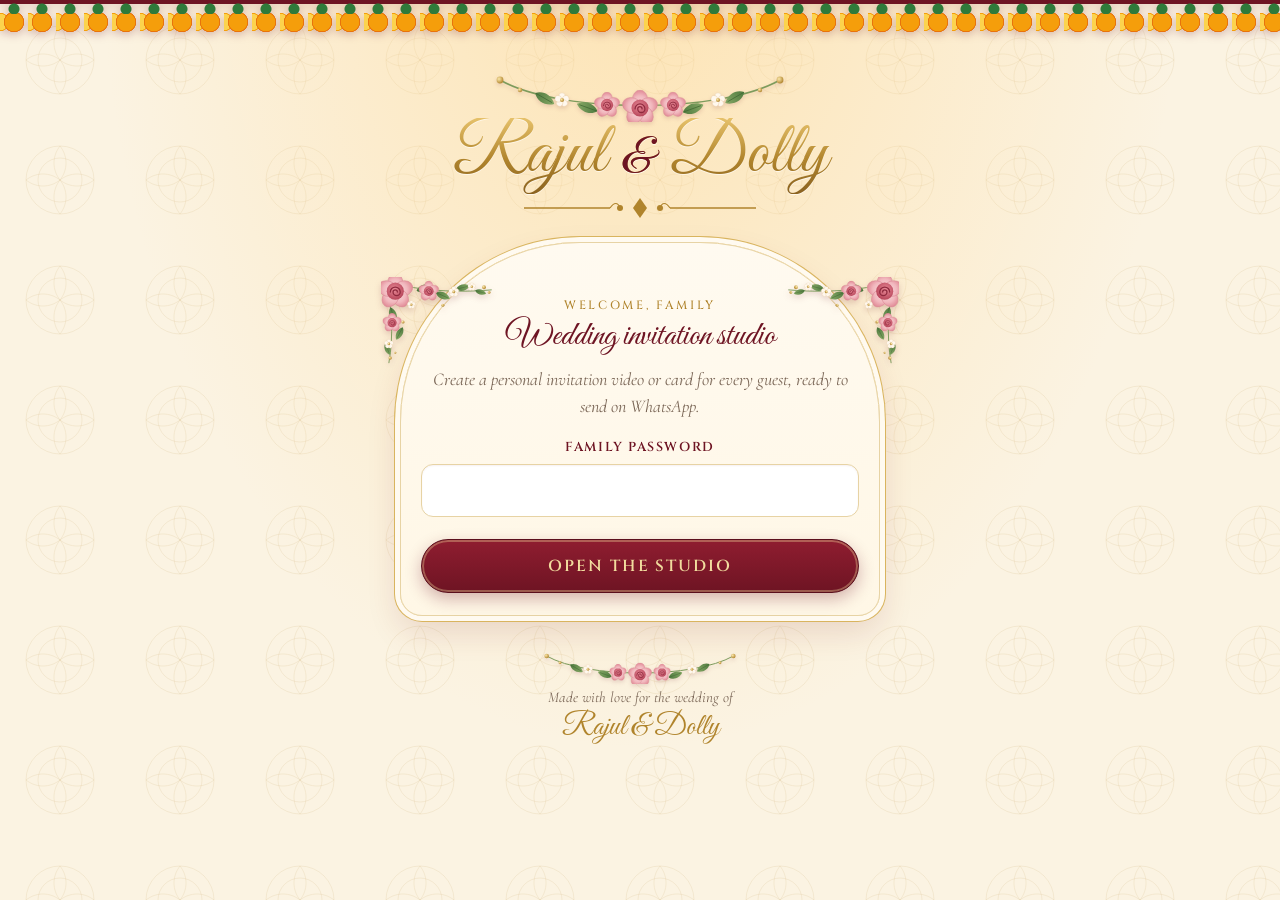
==== commit fc347d6e: "Card invites and cartoon faces - New first step after unlock: Video invite or Card invite. Cards use" ====
--- a/docs/index.html
+++ b/docs/index.html
@@ -9,7 +9,7 @@
   <link rel="icon" href="data:image/svg+xml,%3Csvg xmlns='http://www.w3.org/2000/svg' viewBox='0 0 64 64'%3E%3Ccircle cx='32' cy='32' r='30' fill='%236e1423'/%3E%3Cg fill='%23f2b8be'%3E%3Cellipse cx='32' cy='22' rx='8' ry='11'/%3E%3Cellipse cx='32' cy='22' rx='8' ry='11' transform='rotate(72 32 32)'/%3E%3Cellipse cx='32' cy='22' rx='8' ry='11' transform='rotate(144 32 32)'/%3E%3Cellipse cx='32' cy='22' rx='8' ry='11' transform='rotate(216 32 32)'/%3E%3Cellipse cx='32' cy='22' rx='8' ry='11' transform='rotate(288 32 32)'/%3E%3C/g%3E%3Ccircle cx='32' cy='32' r='8' fill='%23e8c66f'/%3E%3C/svg%3E">
   <link rel="preconnect" href="https://fonts.googleapis.com">
   <link rel="preconnect" href="https://fonts.gstatic.com" crossorigin>
-  <link href="https://fonts.googleapis.com/css2?family=Cinzel:wght@500;700&family=Cormorant+Garamond:ital,wght@0,400;0,600;1,400&family=Great+Vibes&family=Kalam:wght@700&family=Noto+Serif+Devanagari:wght@400;600&family=Playball&family=Playfair+Display:ital@1&display=swap" rel="stylesheet">
+  <link href="https://fonts.googleapis.com/css2?family=Cinzel:wght@500;700&family=Cormorant+Garamond:ital,wght@0,400;0,600;1,400&family=Great+Vibes&family=Kalam:wght@700&family=Noto+Serif+Devanagari:wght@400;600&family=Playball&family=Playfair+Display:ital@1&family=Tiro+Devanagari+Hindi&display=swap" rel="stylesheet">
   <link rel="stylesheet" href="styles.css">
 </head>
 <body>
@@ -95,7 +95,7 @@
       <svg class="floral tr" aria-hidden="true"><use href="#spray"/></svg>
       <p class="eyebrow">Welcome, family</p>
       <h2>Wedding invitation studio</h2>
-      <p class="lead">Create a personal invitation video for every guest, ready to send on WhatsApp.</p>
+      <p class="lead">Create a personal invitation video or card for every guest, ready to send on WhatsApp.</p>
       <form id="lock-form" autocomplete="off">
         <label for="password">Family password</label>
         <input id="password" type="password" autocomplete="current-password" required>
@@ -104,11 +104,24 @@
       </form>
     </section>
 
-    <!-- Step 2: details -->
+    <!-- Step 2: video or card -->
+    <section id="step-kind" class="card" hidden>
+      <svg class="floral tl" aria-hidden="true"><use href="#spray"/></svg>
+      <svg class="floral tr" aria-hidden="true"><use href="#spray"/></svg>
+      <p class="eyebrow center">New invitation</p>
+      <h2 class="center">What would you like to send?</h2>
+      <div id="kind-list" class="tiles" role="radiogroup" aria-label="Invitation type">
+        <label class="tile"><input type="radio" name="kind" value="video" checked><span class="tile-title">Video invite</span></label>
+        <label class="tile" id="kind-card-tile"><input type="radio" name="kind" value="card"><span class="tile-title">Card invite</span></label>
+      </div>
+      <button type="button" class="primary" id="kind-next">Continue</button>
+    </section>
+
+    <!-- Step 3: details -->
     <section id="step-form" class="card" hidden>
       <svg class="floral tl" aria-hidden="true"><use href="#spray"/></svg>
       <svg class="floral tr" aria-hidden="true"><use href="#spray"/></svg>
-      <p class="eyebrow center">New invitation</p>
+      <p class="eyebrow center"><span id="form-kind">Video invite</span> · <button type="button" class="link eyebrow-link" id="change-kind">change</button></p>
       <h2 class="center">Who is it for?</h2>
       <form id="invite-form" novalidate>
         <p class="field-label">Invitation from</p>
@@ -126,6 +139,7 @@
           <p class="hint">Translated automatically from the name above. Tap to correct it. <button type="button" class="link" id="guest-hi-redo">Translate again</button></p>
         </div>
 
+        <div id="rsvp-block">
         <label for="rsvp-select" class="field-label">RSVP contact</label>
         <div class="select-wrap"><select id="rsvp-select"></select></div>
         <button type="button" id="remove-contact" class="link" hidden>Remove this saved contact</button>
@@ -138,13 +152,14 @@
           <input id="rsvp-phone" enterkeyhint="done" type="tel" inputmode="tel" maxlength="20" placeholder="e.g. +91 98765 43210">
           <label class="check"><input type="checkbox" id="save-contact" checked> Save this contact for next time</label>
         </div>
+        </div>
 
         <p class="error" id="form-error" hidden></p>
         <button type="button" class="primary" id="generate-btn">Create invitation video</button>
       </form>
     </section>
 
-    <!-- Step 3: progress -->
+    <!-- Step 4: progress -->
     <section id="step-progress" class="card center" hidden>
       <svg class="floral tl" aria-hidden="true"><use href="#spray"/></svg>
       <svg class="floral tr" aria-hidden="true"><use href="#spray"/></svg>
@@ -155,13 +170,14 @@
       <p class="hint">Please keep this screen open. The first time takes a little longer while the studio loads.</p>
     </section>
 
-    <!-- Step 4: result -->
+    <!-- Step 5: result -->
     <section id="step-result" class="card center" hidden>
       <svg class="floral tl" aria-hidden="true"><use href="#spray"/></svg>
       <svg class="floral tr" aria-hidden="true"><use href="#spray"/></svg>
       <p class="eyebrow">Ready to send</p>
       <h2 class="result-title">Invitation for <span id="result-guest"></span></h2>
-      <div class="video-frame"><video id="preview" controls playsinline preload="metadata"></video></div>
+      <div class="video-frame" id="video-frame"><video id="preview" controls playsinline preload="metadata"></video></div>
+      <div class="video-frame card-frame" id="card-frame" hidden><img id="card-preview" alt="Invitation card preview"></div>
       <p id="result-meta" class="hint"></p>
       <div class="actions">
         <a id="download-btn" class="primary button" download>Download video</a>
@@ -173,6 +189,7 @@
       <p id="share-note" class="hint share-note" hidden></p>
       <div class="actions">
         <button id="again-btn" class="secondary">Make another invitation</button>
+        <button id="other-btn" class="secondary">Make a card invite</button>
       </div>
     </section>
 
--- a/docs/styles.css
+++ b/docs/styles.css
@@ -187,3 +187,7 @@
 .share-wa svg { width: 26px; height: 26px; }
 .share-note { margin-top: 10px; }
 [hidden] { display: none !important; }
+/* card invite */
+.eyebrow-link { padding: 0; font: 500 12px "Cinzel", serif; letter-spacing: .22em; text-transform: uppercase; color: var(--maroon); }
+.card-frame img { display: block; width: 100%; max-height: 68vh; object-fit: contain; border-radius: 13px; background: #fff; }
+.share-note a { color: #1a8f4a; font-weight: 600; }
